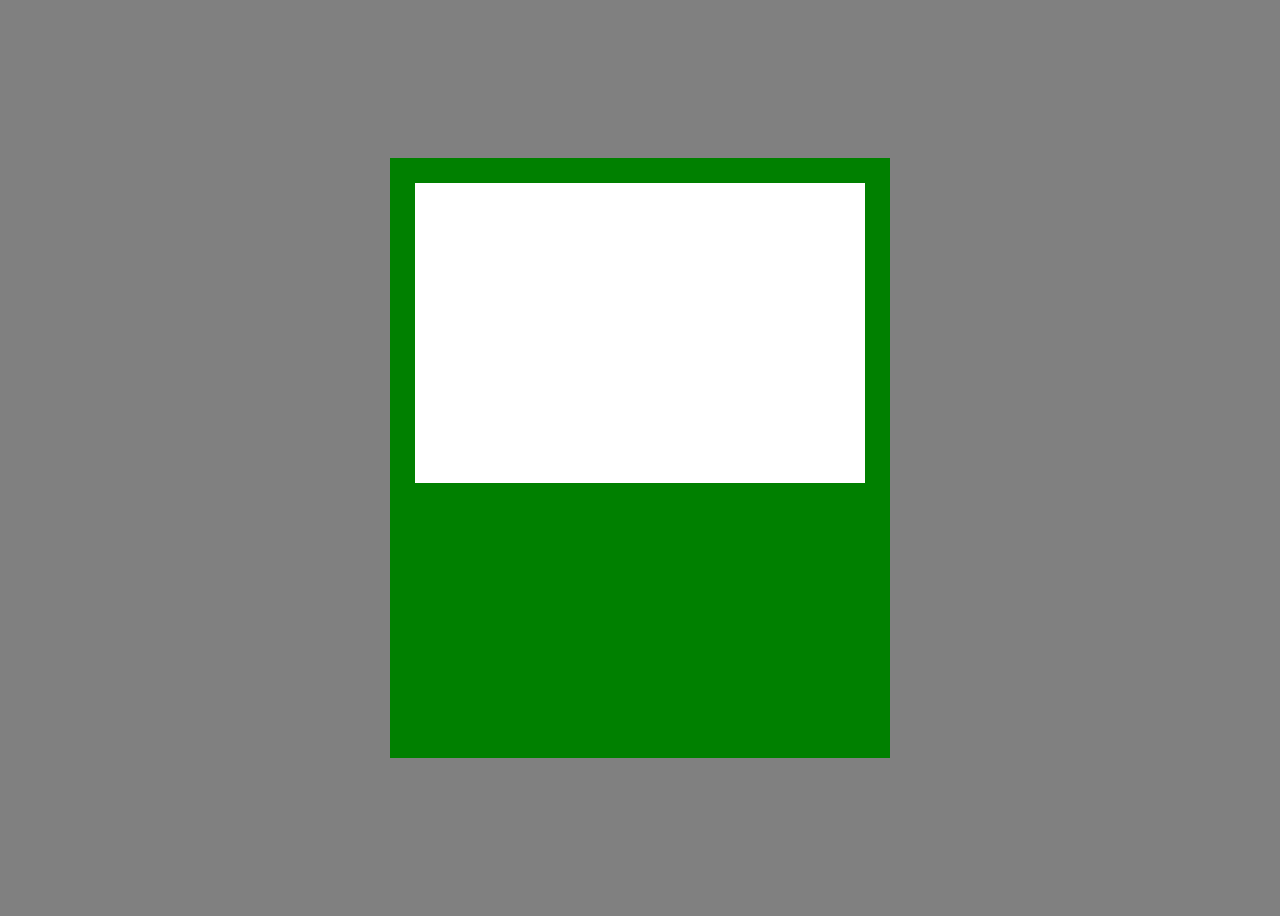
==== week2/index.html @ 33f363cb "자판기만들기" ====
<!DOCTYPE html>
<html lang="en">
<head>
    <meta charset="UTF-8">
    <meta name="viewport" content="width=device-width, initial-scale=1.0">
    <title>Document</title>
    <link rel="stylesheet" href="main.css">
</head>
<body>
    <div id="wrapper">
        <div id="displayBoard">
            <div class="line">
                <div class="btn"></div>
                <div class="btn"></div>
                <div class="btn"></div>
                <div class="btn"></div>
                <div class="btn"></div>
                <div class="btn"></div>
                <div class="btn"></div>
                <div class="btn"></div>
                <div class="btn"></div>
                <div class="btn"></div>
            </div>
            <div class="line">
                <div class="btn"></div>
                <div class="btn"></div>
                <div class="btn"></div>
                <div class="btn"></div>
                <div class="btn"></div>
                <div class="btn"></div>
                <div class="btn"></div>
                <div class="btn"></div>
                <div class="btn"></div>
                <div class="btn"></div>
            </div>
            <div class="line">
                <div class="btn"></div>
                <div class="btn"></div>
                <div class="btn"></div>
                <div class="btn"></div>
                <div class="btn"></div>
                <div class="btn"></div>
                <div class="btn"></div>
                <div class="btn"></div>
                <div class="btn"></div>
                <div class="btn"></div>
            </div>
        </div>
        <a href=""></a> 
            <!-- 칠성사이다 광고링크를 넣어보자   -->
        <div id="digitalDisplay"></div>
        <div id="coinSlot1"></div>
        <div id="coinSlot2"></div>
        <div id="pickupArea"></div>
    </div>
</body>
</html>
---- week2/main.css ----
body{
    display: flex;
    height: 100vh;
    justify-content: center;
    align-items: center;
    background-color: grey;
}

#wrapper{
    background-color: green ;
    width: 500px;
    height: 600px;
}

#displayBoard{
    display: relative;
    margin: 25px  ;
    background-color: white;
    width: 450px;
    height: 300px;
}

#advertiseArea {
    display: relative;
    back
}
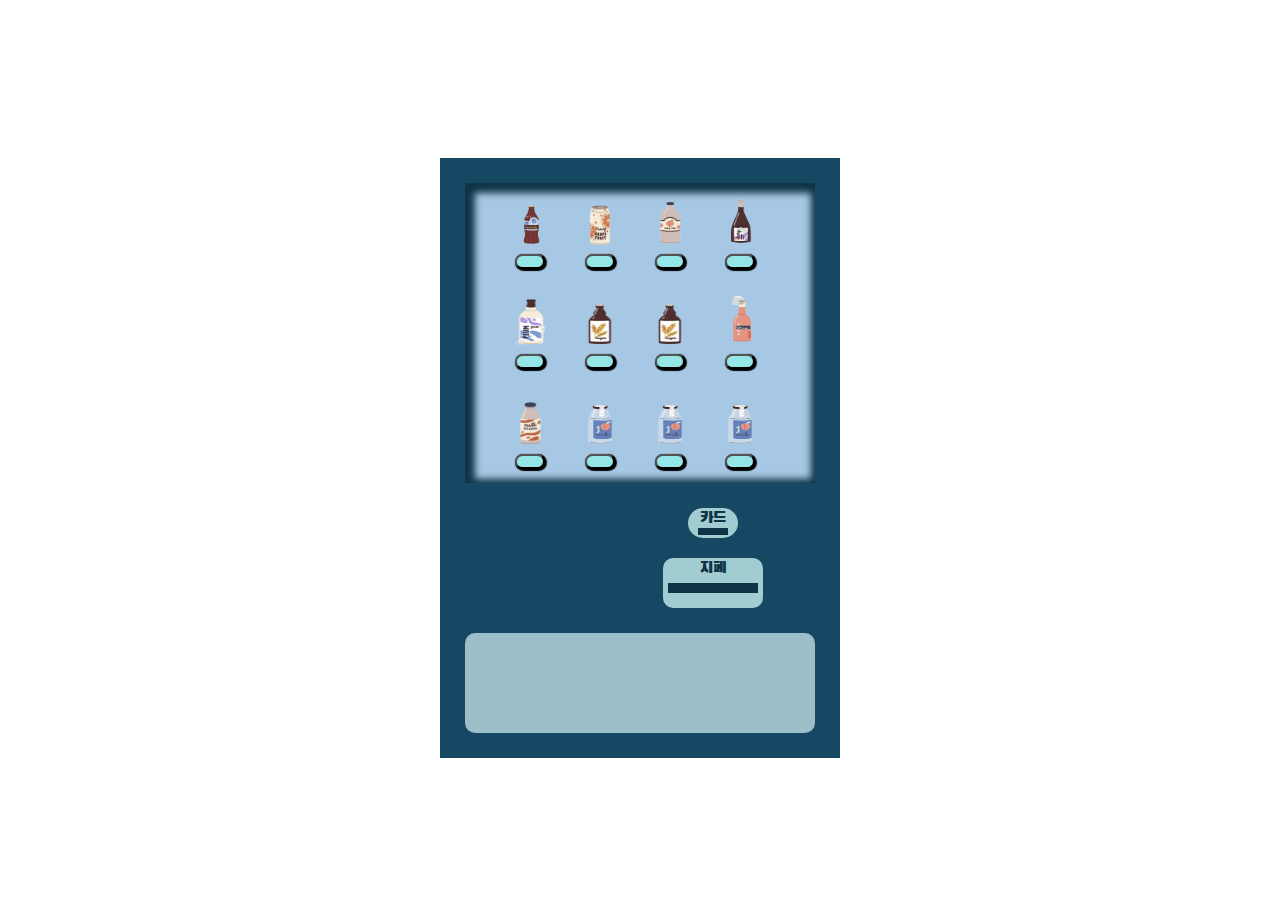
==== commit dfb9e099: "수정" ====
--- a/week2/index.html
+++ b/week2/index.html
@@ -5,53 +5,54 @@
     <meta name="viewport" content="width=device-width, initial-scale=1.0">
     <title>Document</title>
     <link rel="stylesheet" href="main.css">
+    <link rel="preconnect" href="https://fonts.googleapis.com">
+    <link rel="preconnect" href="https://fonts.gstatic.com" crossorigin>
+    <link href="https://fonts.googleapis.com/css2?family=Bagel+Fat+One&family=Black+Han+Sans&family=Gowun+Batang:wght@700&family=Stylish&display=swap" rel="stylesheet">
+   
 </head>
 <body>
     <div id="wrapper">
-        <div id="displayBoard">
-            <div class="line">
-                <div class="btn"></div>
-                <div class="btn"></div>
-                <div class="btn"></div>
-                <div class="btn"></div>
-                <div class="btn"></div>
-                <div class="btn"></div>
-                <div class="btn"></div>
-                <div class="btn"></div>
-                <div class="btn"></div>
-                <div class="btn"></div>
+        <div id="display">
+
+            <div class="row">
+                <img src="imgs/1-removebg-preview.png" alt=""><img src="imgs/2-removebg-preview.png" alt=""><img src="imgs/4-removebg-preview.png" alt=""><img src="imgs/3-removebg-preview.png" alt="">
+                <button></button><button></button><button></button><button></button>
             </div>
-            <div class="line">
-                <div class="btn"></div>
-                <div class="btn"></div>
-                <div class="btn"></div>
-                <div class="btn"></div>
-                <div class="btn"></div>
-                <div class="btn"></div>
-                <div class="btn"></div>
-                <div class="btn"></div>
-                <div class="btn"></div>
-                <div class="btn"></div>
+
+            <div class="row">
+               <img src="imgs/5-removebg-preview.png" alt=""><img src="imgs/6-removebg-preview.png" alt=""><img src="imgs/6-removebg-preview.png" alt=""><img src="imgs/7-removebg-preview.png" alt="">
+               <button></button><button></button><button></button><button></button>
             </div>
-            <div class="line">
-                <div class="btn"></div>
-                <div class="btn"></div>
-                <div class="btn"></div>
-                <div class="btn"></div>
-                <div class="btn"></div>
-                <div class="btn"></div>
-                <div class="btn"></div>
-                <div class="btn"></div>
-                <div class="btn"></div>
-                <div class="btn"></div>
+
+            <div class="row">
+                <img src="imgs/8-removebg-preview.png" alt=""><img src="imgs/9-removebg-preview.png" alt=""><img src="imgs/9-removebg-preview.png" alt=""><img src="imgs/9-removebg-preview.png" alt="">
+       
+                    <button></button><button></button><button></button><button></button>
+       
+            </div>
+
+
+        </div>
+
+        <div id="wrapper2">
+            <iframe width="560" height="315" src="https://www.youtube.com/embed/6QAxIFga91Q?si=PdzUdt5iSic3ju9_&amp;controls=0&amp;autoplay=1&amp;mute=1" title="YouTube video player" frameborder="0" allow="accelerometer; autoplay; clipboard-write; encrypted-media; gyroscope; picture-in-picture; web-share" allowfullscreen></iframe>
+            <div id="wrapper3">
+            <div id="digitalDisplay">카드
+                <div id="put1"></div>
+            </div>
+            <div id="money">지폐
+                <div id="put2"></div>
+            </div>
             </div>
         </div>
-        <a href=""></a> 
-            <!-- 칠성사이다 광고링크를 넣어보자   -->
-        <div id="digitalDisplay"></div>
-        <div id="coinSlot1"></div>
-        <div id="coinSlot2"></div>
-        <div id="pickupArea"></div>
+
+        <div id="pickupOutside">
+            <!--<div id="pickupInside">
+            </div>-->
+
+        </div>
+        
     </div>
+    
 </body>
 </html>--- a/week2/main.css
+++ b/week2/main.css
@@ -1,26 +1,117 @@
 body{
+    height: 100vh;
     display: flex;
-    height: 100vh;
     justify-content: center;
     align-items: center;
-    background-color: grey;
+    font-family:'Black Han Sans' ;
+    color: #103447 ;
+ 
+
 }
 
 #wrapper{
-    background-color: green ;
-    width: 500px;
+    width: 400px;
     height: 600px;
+    background-color: #164863;
+    display: relative;
+ 
+
 }
 
-#displayBoard{
-    display: relative;
-    margin: 25px  ;
-    background-color: white;
-    width: 450px;
+#display{
+    width: 350px;
     height: 300px;
+    margin: 25px;
+    background-color: rgb(167, 200, 228);
+    display: flex;
+    flex-direction: column;
+    justify-content: space-around;
+    align-items: center;
+    box-shadow: 3px 3px 7px 7px #103447 inset  ;
+
+
 }
 
-#advertiseArea {
+
+.row{
+    margin-left: 30px;
+}
+
+button{
+    width: 30px;
+    height: 15px;
+    margin-left: 20px;
+    margin-right: 20px;
+    background-color: rgb(149, 230, 230);
+    box-shadow: 1px 1px 1px 1px black;
+    border-radius: 20px;
+}
+
+button:hover{
+    background-color: rgb(0, 94, 255);
+}
+
+
+#pickupOutside {
+    border-radius: 10px;
+    width: 350px;
+    height: 100px;
+    background-color: #9BBEC8;
+    margin: 25px;
+}
+
+
+img{
+    width: 30px;
+    height: 50px;
+    margin-left: 20px;
+    margin-right: 20px;
+}
+
+#wrapper2{
+    display: flex;
+    text-align: center;
+
+    
+}
+
+iframe{
     display: relative;
-    back
+    width: 150px;
+    height: 100px;
+    margin-left: 23px;
+}
+
+
+#digitalDisplay{
+    width: 50px;
+    background-color: #A1CCD1;
+    height: 30px;
+    margin-left: 75px;
+    margin-bottom: 20px;
+    border-radius: 20px;
+
+}
+#money{
+    width: 100px;
+    height: 50px;
+    background-color: #A1CCD1;
+    margin-left: 50px;
+    border-radius: 10px;
+    
+}
+
+#put1{
+    margin-left: 10px;
+    width: 30px;
+    height: 7px;
+    background-color:  #103447;
+}
+
+#put2{
+    margin-top: 5px;
+    margin-left: 5px;
+    width: 90px;
+    height: 10px;
+    background-color: #103447;
 }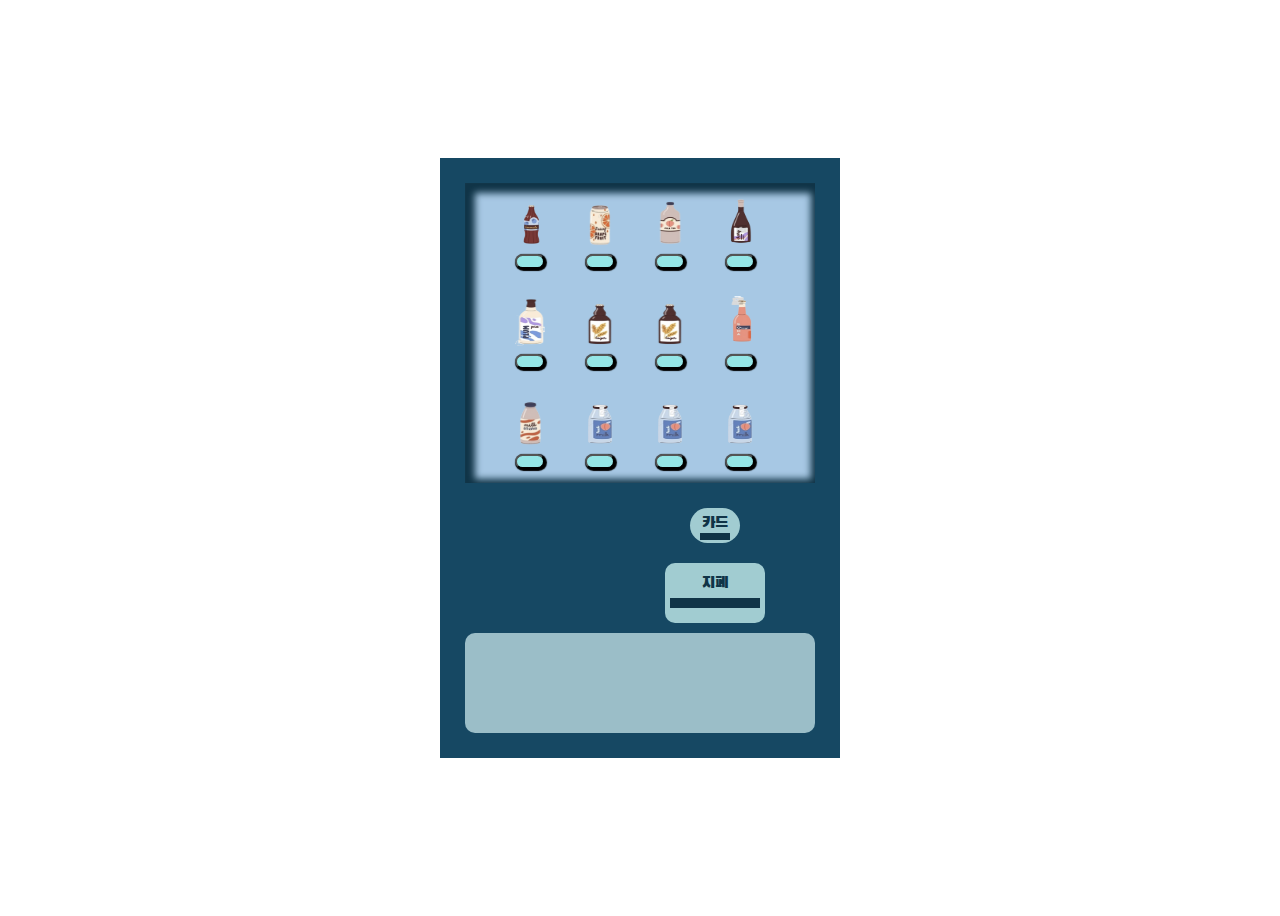
==== commit f5479325: "수정2" ====
--- a/week2/index.html
+++ b/week2/index.html
@@ -36,13 +36,20 @@
 
         <div id="wrapper2">
             <iframe width="560" height="315" src="https://www.youtube.com/embed/6QAxIFga91Q?si=PdzUdt5iSic3ju9_&amp;controls=0&amp;autoplay=1&amp;mute=1" title="YouTube video player" frameborder="0" allow="accelerometer; autoplay; clipboard-write; encrypted-media; gyroscope; picture-in-picture; web-share" allowfullscreen></iframe>
+           
             <div id="wrapper3">
-            <div id="digitalDisplay">카드
+
+            <div id="digitalDisplay">
+                카드
                 <div id="put1"></div>
             </div>
-            <div id="money">지폐
+
+
+            <div id="money">
+                지폐
                 <div id="put2"></div>
             </div>
+
             </div>
         </div>
 
--- a/week2/main.css
+++ b/week2/main.css
@@ -6,8 +6,8 @@
     font-family:'Black Han Sans' ;
     color: #103447 ;
  
+}
 
-}
 
 #wrapper{
     width: 400px;
@@ -28,10 +28,7 @@
     justify-content: space-around;
     align-items: center;
     box-shadow: 3px 3px 7px 7px #103447 inset  ;
-
-
 }
-
 
 .row{
     margin-left: 30px;
@@ -57,8 +54,11 @@
     width: 350px;
     height: 100px;
     background-color: #9BBEC8;
-    margin: 25px;
+    margin: 10px;
+    margin-left: 25px;
 }
+
+
 
 
 img{
@@ -79,11 +79,12 @@
     display: relative;
     width: 150px;
     height: 100px;
-    margin-left: 23px;
+    margin-left: 25px;
 }
 
 
 #digitalDisplay{
+    padding-top: 5px;
     width: 50px;
     background-color: #A1CCD1;
     height: 30px;
@@ -93,6 +94,7 @@
 
 }
 #money{
+    padding-top: 10px;
     width: 100px;
     height: 50px;
     background-color: #A1CCD1;
